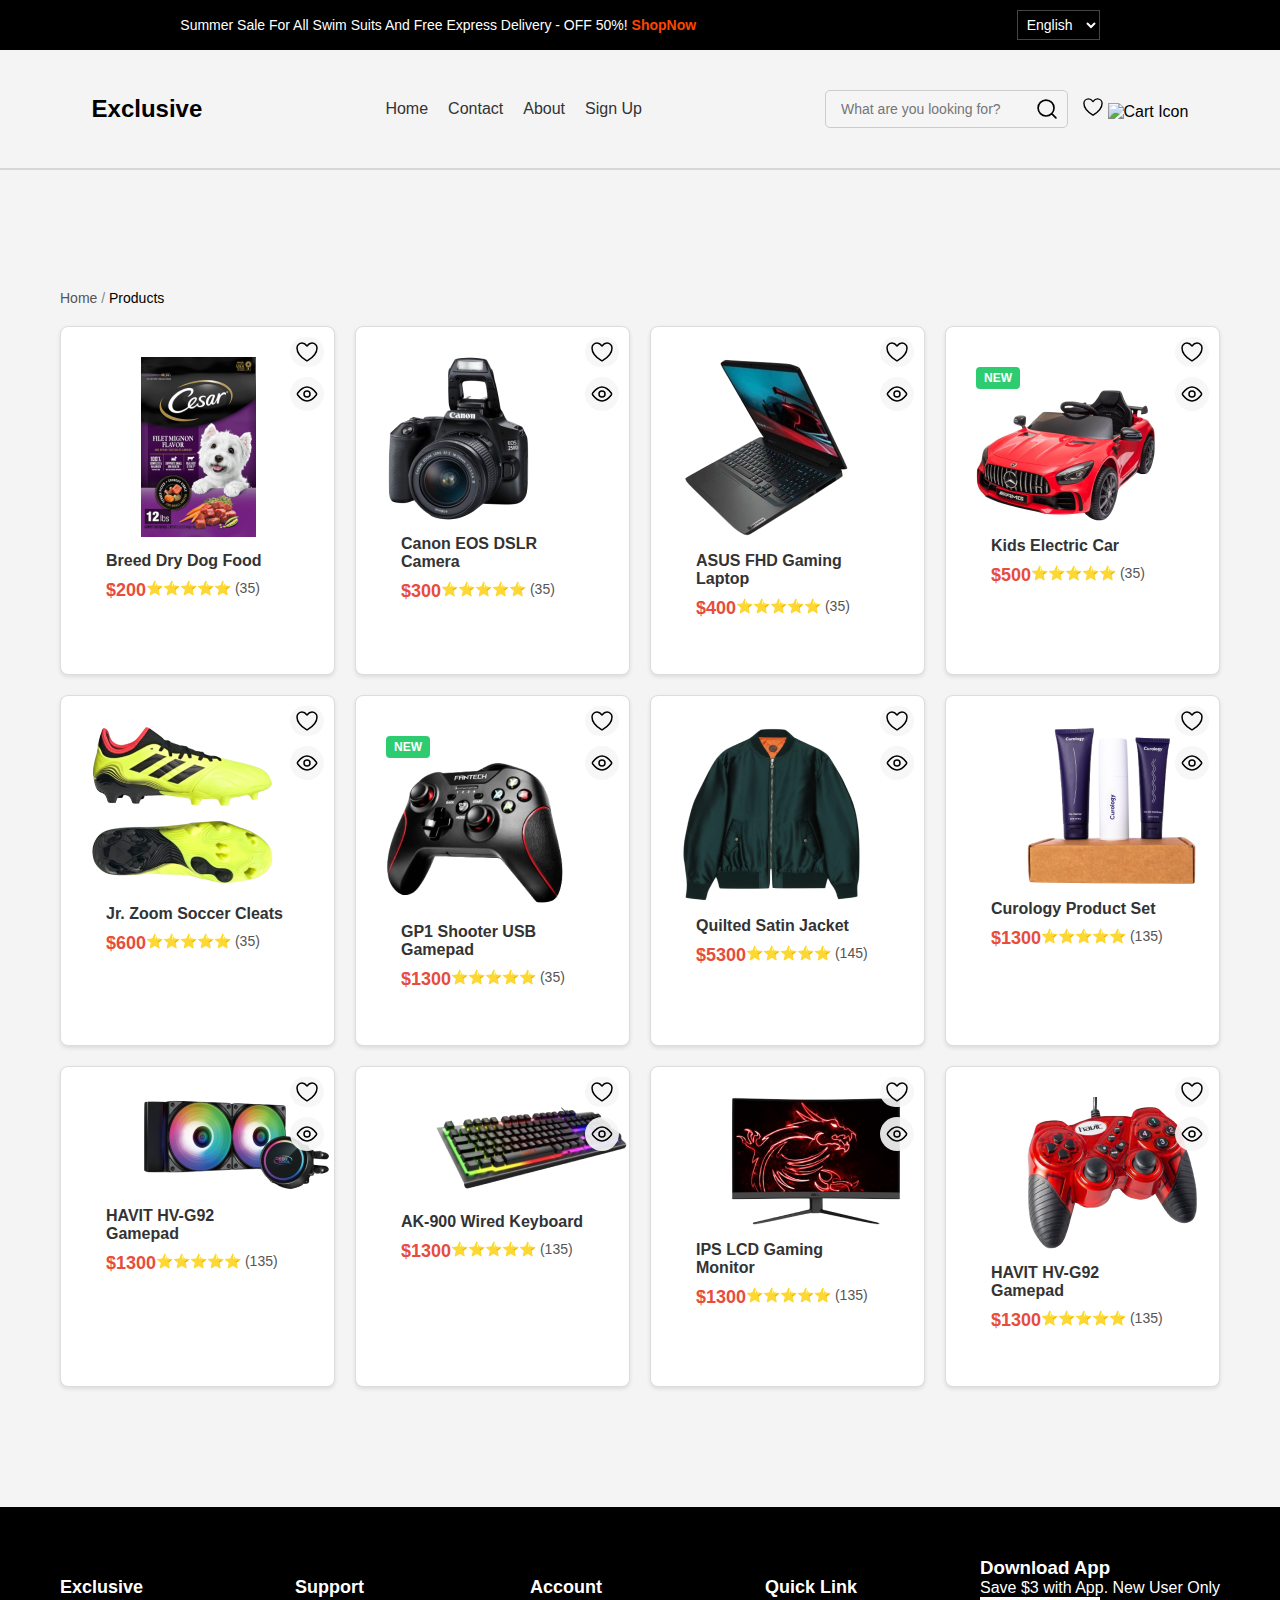
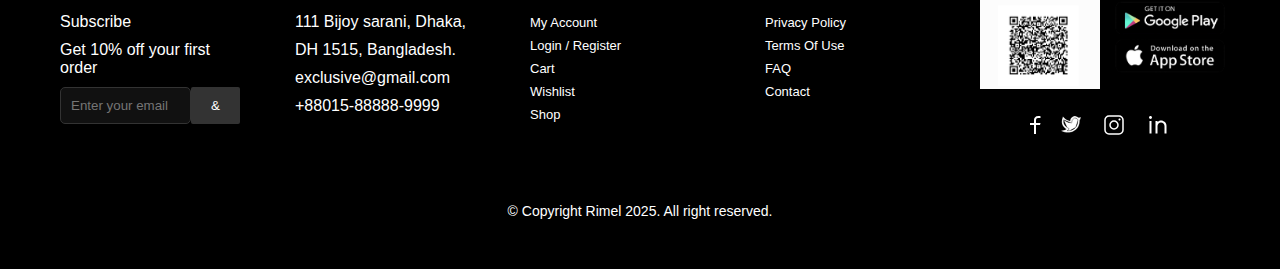
==== prodect.html @ b996aa15 "project finish" ====
<!DOCTYPE html>
<html lang="en">

<head>
  <meta charset="UTF-8">
  <meta name="viewport" content="width=device-width, initial-scale=1.0">
  <link rel="stylesheet" href="css/home.css">
  <link rel="stylesheet" href="css/product.css">
  <link rel="stylesheet" href="css/container.css">
  <link rel="stylesheet" href="css/footer.css">
  <link rel="stylesheet" href="css/banner.css">
  <link rel="stylesheet" href="css/prodects.css">
  <title>E-commerce Website</title>
</head>

<body>
  <div class="banner">
    <p class="promo-text">Summer Sale For All Swim Suits And Free Express Delivery - OFF 50%! <a href="#"
        class="shop-now">ShopNow</a></p>
    <div class="language-selector">
      <select>
        <option value="en">English</option>
        <option value="es">Spanish</option>
        <option value="fr">French</option>
        <!-- Add more languages as needed -->
      </select>
    </div>
  </div>
  <!-- ============================================================================================ -->
  <nav class="Navbar">
    <h1>Exclusive</h1>
    <div class="Exclusive">
      <div class="Navbar_max">
        <ul class="nav_max">
          <li><a href="/index.html">Home</a></li>
          <li><a href="#contact">Contact</a></li>
          <li><a href="#about">About</a></li>
          <li><a href="#signup">Sign Up</a></li>
        </ul>
      </div>
    </div>
    <ul class="navbar_right">
      <div class="search_container">
        <input type="text" placeholder="What are you looking for?">
        <img src="./assets/search.svg" alt="Search Icon" class="search_icon">
      </div>
      <div class="navbar_icons">
        <img src="./assets/wishlist.svg" alt="Wishlist Icon">
        <img src="./assets/cart.svg" alt="Cart Icon">
      </div>
    </ul>
  </nav>
  <!-- ============================================================================================ -->
  <div class="product-container">
    <div class="breadcrumb">
        <a href="#">Home</a> / <span>Products</span>
    </div>
    <div class="product-grid">
      <!-- Product 1 -->
      <div class="product-card">
        <div class="left-icons">
          <span class="icon"><img src="/assets/wishlist.svg" alt=""></span>
          <span class="icon"><img src="/assets/Quick View.svg" alt=""></span>
        </div>
        <img src="/assets/Home/71RdoeXxtrL 1.jpg" alt="Breed Dry Dog Food" class="product-image1">
        <div class="product-details">
          <h3 class="product-title">Breed Dry Dog Food</h3>
          <div class="max">
            <p class="product-price">$200</p>
            <div class="product-rating">⭐⭐⭐⭐⭐ (35)</div>
          </div>
          <button class="add-to-cart">Add to Cart</button>
        </div>
      </div>
      <!-- Product 2 -->
      <div class="product-card">
        <div class="left-icons">
          <span class="icon"><img src="/assets/wishlist.svg" alt=""></span>
          <span class="icon"><img src="/assets/Quick View.svg" alt=""></span>
        </div>
        <img src="/assets/Home/eos-250d-03-500x500 1.jpg" alt="Canon EOS DSLR Camera" class="product-image">
        <div class="product-details">
          <h3 class="product-title">Canon EOS DSLR Camera</h3>
          <div class="max">
            <p class="product-price">$300</p>
            <div class="product-rating">⭐⭐⭐⭐⭐ (35)</div>
          </div>
          <button class="add-to-cart">Add to Cart</button>
        </div>
      </div>
      <!-- Product 3 -->
      <div class="product-card">
        <div class="left-icons">
          <span class="icon"><img src="/assets/wishlist.svg" alt=""></span>
          <span class="icon"><img src="/assets/Quick View.svg" alt=""></span>
        </div>
        <img src="/assets/Home/ideapad-gaming-3i-01-500x500 1.jpg" alt="ASUS FHD Gaming Laptop" class="product-image">
        <div class="product-details">
          <h3 class="product-title">ASUS FHD Gaming Laptop</h3>
          <div class="max">
            <p class="product-price">$400</p>
            <div class="product-rating">⭐⭐⭐⭐⭐ (35)</div>
          </div>
          <button class="add-to-cart">Add to Cart</button>
        </div>
      </div>
      <!-- Product 4 -->
      <div class="product-card">
        <div class="left-icons">
          <span class="icon"><img src="/assets/wishlist.svg" alt=""></span>
          <span class="icon"><img src="/assets/Quick View.svg" alt=""></span>
        </div>
        <span class="product-badge">NEW</span>
        <img src="/assets/Home/New-Mercedes-Benz-Gtr-Licensed-Ride-on-Car-Kids-Electric-Toy-Car 1.jpg"
          alt="Kids Electric Car" class="product-image">
        <div class="product-details">
          <h3 class="product-title">Kids Electric Car</h3>
          <div class="max">
            <p class="product-price">$500</p>
            <div class="product-rating">⭐⭐⭐⭐⭐ (35)</div>
          </div>
          <button class="add-to-cart">Add to Cart</button>
        </div>
      </div>
      <!-- Product 5 -->
      <div class="product-card">
        <div class="left-icons">
          <span class="icon"><img src="/assets/wishlist.svg" alt=""></span>
          <span class="icon"><img src="/assets/Quick View.svg" alt=""></span>
        </div>
        <img src="/assets/Home/Copa_Sense 1.jpg" alt="Jr. Zoom Soccer Cleats" class="product-image">
        <div class="product-details">
          <h3 class="product-title">Jr. Zoom Soccer Cleats</h3>
          <div class="max">
            <p class="product-price">$600</p>
            <div class="product-rating">⭐⭐⭐⭐⭐ (35)</div>
          </div>
          <button class="add-to-cart">Add to Cart</button>
        </div>
      </div>
      <!-- Product 6 -->
      <div class="product-card">
        <div class="left-icons">
          <span class="icon"><img src="/assets/wishlist.svg" alt=""></span>
          <span class="icon"><img src="/assets/Quick View.svg" alt=""></span>
        </div>
        <span class="product-badge">NEW</span>
        <img src="/assets/Home/GP11_PRD3 1.jpg" alt="GP1 Shooter USB Gamepad" class="product-image">
        <div class="product-details">
          <h3 class="product-title">GP1 Shooter USB Gamepad</h3>
          <div class="max">
            <p class="product-price">$1300</p>
            <div class="product-rating">⭐⭐⭐⭐⭐ (35)</div>
          </div>
          <button class="add-to-cart">Add to Cart</button>
        </div>
      </div>
      <!-- Product 7 -->
      <div class="product-card">
        <div class="left-icons">
          <span class="icon"><img src="/assets/wishlist.svg" alt=""></span>
          <span class="icon"><img src="/assets/Quick View.svg" alt=""></span>
        </div>
        <img src="/assets/Home/698717_Z8A1X_3475_001_100_0000_Light-Reversible-quilted-satin-jacket 1.jpg"
          alt="Quilted Satin Jacket" class="product-image">
        <div class="product-details">
          <h3 class="product-title">Quilted Satin Jacket</h3>
          <div class="max">
            <p class="product-price">$5300</p>
            <div class="product-rating">⭐⭐⭐⭐⭐ (145)</div>
          </div>
          <button class="add-to-cart">Add to Cart</button>
        </div>
      </div>
      <!-- Product with Color Selector -->
      <div class="product-card">
        <div class="left-icons">
          <span class="icon"><img src="/assets/wishlist.svg" alt=""></span>
          <span class="icon"><img src="/assets/Quick View.svg" alt=""></span>
        </div>
        <img src="/assets/Home/curology-j7pKVQrTUsM-unsplash 1.jpg" alt="Breed Dry Dog Food" class="product-image1">
        <div class="product-details">
          <h3 class="product-title">Curology Product Set </h3>
          <div class="max">
            <p class="product-price">$1300</p>
            <div class="product-rating">⭐⭐⭐⭐⭐ (135)</div>
          </div>
        </div>
        <button class="add-to-cart">Add to Cart</button>
      </div>
      <div class="product-card">
        <div class="left-icons">
          <span class="icon"><img src="/assets/wishlist.svg" alt=""></span>
          <span class="icon"><img src="/assets/Quick View.svg" alt=""></span>
        </div>
        <img src="/assets/product/gammaxx-l240-argb-1-500x500 1.jpg" alt="Breed Dry Dog Food" class="product-image1">
        <div class="product-details">
          <h3 class="product-title">HAVIT HV-G92 Gamepad</h3>
          <div class="max">
            <p class="product-price">$1300</p>
            <div class="product-rating">⭐⭐⭐⭐⭐ (135)</div>
          </div>
        </div>
        <button class="add-to-cart">Add to Cart</button>
      </div>
      <div class="product-card">
        <div class="left-icons">
          <span class="icon"><img src="/assets/wishlist.svg" alt=""></span>
          <span class="icon"><img src="/assets/Quick View.svg" alt=""></span>
        </div>
        <img src="/assets/product/ak-900-01-500x500 1.jpg" alt="Breed Dry Dog Food" class="product-image1">
        <div class="product-details">
          <h3 class="product-title">AK-900 Wired Keyboard</h3>
          <div class="max">
            <p class="product-price">$1300</p>
            <div class="product-rating">⭐⭐⭐⭐⭐ (135)</div>
          </div>
        </div>
        <button class="add-to-cart">Add to Cart</button>
      </div>
      <div class="product-card">
        <div class="left-icons">
          <span class="icon"><img src="/assets/wishlist.svg" alt=""></span>
          <span class="icon"><img src="/assets/Quick View.svg" alt=""></span>
        </div>
        <img src="/assets/product/g27cq4-500x500 1.png" alt="Breed Dry Dog Food" class="product-image1">
        <div class="product-details">
          <h3 class="product-title">IPS LCD Gaming Monitor</h3>
          <div class="max">
            <p class="product-price">$1300</p>
            <div class="product-rating">⭐⭐⭐⭐⭐ (135)</div>
          </div>
        </div>
        <button class="add-to-cart">Add to Cart</button>
      </div>
      <div class="product-card">
        <div class="left-icons">
          <span class="icon"><img src="/assets/wishlist.svg" alt=""></span>
          <span class="icon"><img src="/assets/Quick View.svg" alt=""></span>
        </div>
        <img src="/assets/product/g92-2-500x500 1.jpg" alt="Breed Dry Dog Food" class="product-image1">
        <div class="product-details">
          <h3 class="product-title">HAVIT HV-G92 Gamepad </h3>
          <div class="max">
            <p class="product-price">$1300</p>
            <div class="product-rating">⭐⭐⭐⭐⭐ (135)</div>
          </div>
        </div>
        <button class="add-to-cart">Add to Cart</button>
      </div>
    </div>
  </div>
  </div>
  <!-- ============================================================================================ -->
  <footer>
    <div class="container2">
      <div class="footer-section">
        <h3>Exclusive</h3>
        <p>Subscribe</p>
        <p>Get 10% off your first order</p>
        <div class="input-group">
          <input type="email" placeholder="Enter your email">
          <button>
            &
          </button>
        </div>
      </div>
      <div class="footer-section">
        <h3>Support</h3>
        <p>111 Bijoy sarani, Dhaka,</p>
        <p>DH 1515, Bangladesh.</p>
        <p>exclusive@gmail.com</p>
        <p>+88015-88888-9999</p>
      </div>
      <div class="footer-section">
        <h3>Account</h3>
        <ul>
          <li><a href="#">My Account</a></li>
          <li><a href="#">Login / Register</a></li>
          <li><a href="#">Cart</a></li>
          <li><a href="#">Wishlist</a></li>
          <li><a href="#">Shop</a></li>
        </ul>
      </div>
      <div class="footer-section">
        <h3>Quick Link</h3>
        <ul>
          <li><a href="#">Privacy Policy</a></li>
          <li><a href="#">Terms Of Use</a></li>
          <li><a href="#">FAQ</a></li>
          <li><a href="#">Contact</a></li>
        </ul>
      </div>
      <div class="footer-section1">
        <h3>Download App</h3>
        <p class="max1">Save $3 with App. New User Only</p>
        <div class="app-stores">
          <a href="#"><img class="qr" src="/assets/images.png" alt="Google Play"></a>
          <a href="#"><img src="/assets/Home/img.png" alt="App Store"></a>
        </div>
        <ul class="social-icons">
          <li><a href="#"><img src="/assets/facebook.svg" alt=""></a></li>
          <li><a href="#"><img src="/assets/twitter.svg" alt=""></a></li>
          <li><a href="#"><img src="/assets/icon-instagram.svg" alt=""></a></li>
          <li><a href="#"><img src="/assets/Icon-Linkedin.svg" alt=""></a></li>
        </ul>
      </div>
    </div>
    <div class="copyright">
      <p>&copy; Copyright Rimel 2025. All right reserved.</p>
    </div>
  </footer>
</body>

</html>
---- css/home.css ----
/* General Reset */
* {
    margin: 0;
    padding: 0;
    box-sizing: border-box;
}

body {
    font-family: Arial, sans-serif;
    background-color: #f1f1f1;
}

/* Header Styling */
.header {
    background-color: #000;
    color: #fff;
    padding: 10px 0;
    text-align: center;
}

/* Section Top */
.section_top {
    display: flex;
    justify-content: space-around;
    flex-direction: column;
    align-items: center;
    gap: 20px;
}

/* Sale Info Styling */
.sale-info {
    text-align: center;
    display: flex;
    flex-direction: column;
    align-items: center;
    gap: 8px;
    text-align: center;
}

h1 {
    font-size: 14px;
}

.Summer {
    font-weight: 500;
}

.ShopNow {
    font-weight: bold;
    font-family: 'Trebuchet MS', 'Lucida Sans Unicode', 'Lucida Grande', 'Lucida Sans', Arial, sans-serif;
}

/* Language Selector */
.language-selector {
    text-align: center;
}

#language {
    background: none;
    color: #fff;
    font-size: 16px;
    cursor: pointer;
    padding: 5px 10px;
    border: none;
    border-radius: 5px;
    border: none;
    outline: none;
}

#language:hover {
    background-color: #fff;
    border: none;
    outline: none;
    color: #000;
}


/* Base Styles */
.Navbar {
    display: flex;
    justify-content: space-around;
    align-items: center;
    padding: 40px 0px;
    flex-wrap: wrap;
    border-bottom: 2px solid rgb(219, 214, 214);
}

.Exclusive {
    display: flex;
    align-items: center;
    gap: 20px;
    flex-wrap: wrap;
}

.Navbar h1 {
    font-size: 24px;
    font-weight: bold;
    margin: 0;
}

.Navbar_max {
    display: flex;
    justify-content: center;
    align-items: center;
    gap: 20px;
    list-style: none;
    padding: 0;
    margin: 0 auto;
}

.nav_max {
    display: flex;
    justify-content: center;
    align-items: center;
    gap: 20px;
    list-style: none;
    padding: 0;
    margin: 0;
}

.Navbar_max ul li {
    list-style: none;
    text-align: center;
}

.Navbar_max li a {
    text-decoration: none;
    color: #333;
    font-size: 16px;
    transition: color 0.3s ease;
}

.Navbar_max li a:hover {
    color: #007bff;
}

.navbar_right {
    display: flex;
    align-items: center;
    gap: 15px;
    flex-wrap: wrap;
}

.search_container {
    display: flex;
    align-items: center;
    gap: 10px;
    border: 1px solid #ccc;
    border-radius: 5px;
    padding: 5px 10px;
    background-color: #F5F5F5;
}

.search_container input {
    border: none;
    outline: none;
    font-size: 14px;
    flex-grow: 1;
    padding: 5px;
    background-color: transparent;
}

.search_container .search_icon {
    width: 20px;
    height: 20px;
    cursor: pointer;
    transition: transform 0.3s ease;
}

.search_container .search_icon:hover {
    transform: scale(1.1);
}

/* Navbar icons styling */
.navbar_icons img {
    width: 20px;
    height: 20px;
    cursor: pointer;
    transition: transform 0.3s ease;
}

.navbar_icons img:hover {
    transform: scale(1.1);
}



/* Base styles for promo section */
.promo_banner {
    width: 100%;
    background-color: #000;
    color: #fff;
    padding: 50px 20px;
    display: flex;
    justify-content: center;
}

.promo_content {
    display: flex;
    justify-content: space-between;
    align-items: center;
    max-width: 1200px;
    width: 100%;
    gap: 20px;
}

/* Text Section */
.text_section {
    max-width: 250px;
    display: flex;
    flex-direction: column;
    gap: 20px;
}

.apple_logo {
    width: 30px;
    height: auto;
}

.product_name {
    font-size: 18px;
    font-weight: 500;
    margin: 0;
    color: #ccc;
}

.text_section h1 {
    font-size: 39px;
    font-weight: bold;
    margin: 0;
    line-height: 1.2;
}

.shop_now {
    display: inline-flex;
    align-items: center;
    color: #fff;
    font-weight: bold;
    font-size: 16px;
    margin-top: 20px;
    transition: color 0.3s ease;
}

.shop_now img {
    width: 20px;
    height: auto;
    margin-left: 10px;
}

.shop_now:hover {
    color: #007bff;
}

/* Image Section */
.image_section img {
    width: 500px;
    height: auto;
    object-fit: cover;
    border-radius: 10px;
}

/* Responsive Design */
@media (max-width: 768px) {
    .promo_content {
        flex-direction: column;
        align-items: center;
        gap: 30px;
    }

    .image_section img {
        width: 100%;
        max-width: 400px;
    }

    .text_section h1 {
        font-size: 28px;
    }
}



/* Responsive Styles */
@media (max-width: 768px) {
    .Navbar {
        flex-direction: column;
        align-items: flex-start;
        padding: 20px;
    }

    .Exclusive {
        width: 100%;
        justify-content: space-between;
    }

    .Navbar_max {
        width: 100%;
        justify-content: space-evenly;
        margin: 10px 0;
    }

    .nav_max {
        flex-direction: column;
        gap: 10px;
    }

    .Navbar_max li a {
        font-size: 14px;
    }

    .navbar_right {
        width: 100%;
        justify-content: space-between;
        margin-top: 10px;
    }

    .navbar_right li {
        font-size: 14px;
    }
}

@media (max-width: 480px) {
    .Navbar h1 {
        font-size: 20px;
    }

    .Navbar_max li a {
        font-size: 12px;
    }

    .navbar_icons img {
        width: 18px;
        height: 18px;
    }
}



/* Responsive Design */
@media (max-width: 768px) {
    .Navbar {
        flex-direction: column;
        align-items: flex-start;
    }

    .Navbar_max {
        flex-direction: column;
        gap: 10px;
    }

    .navbar_right {
        flex-direction: column;
        gap: 10px;
    }
}


/* Responsive Design */
@media (min-width: 768px) {
    .section_top {
        flex-direction: row;
        justify-content: space-between;
        padding: 0 20px;
    }

    .sale-info {
        text-align: center;
        align-items: center;
        flex-direction: row;
    }
}
---- css/product.css ----
/* styles.css */
body {
  font-family: Arial, sans-serif;
  margin: 0;
  padding: 0;
  background-color: #f9f9f9;
}

.product-container {
  max-width: 1200px;
  margin: 20px auto;
  padding: 20px;
  text-align: center;
}

.product-grid {
  display: grid;
  grid-template-columns: repeat(auto-fit, minmax(250px, 1fr));
  gap: 20px;
}

.product-card {
  background-color: #fff;
  border: 1px solid #ddd;
  padding: 30px;
  border-radius: 8px;
  overflow: hidden;
  text-align: left;
  box-shadow: 0 2px 4px rgba(0, 0, 0, 0.1);
  transition: transform 0.3s ease, box-shadow 0.3s ease;
}

.product-card:hover {
  transform: translateY(-5px);
  box-shadow: 0 4px 8px rgba(0, 0, 0, 0.2);
}

.product-image {
  display: flex;
  justify-content: center;
  height: auto;
  display: block;
}

.product-image1 {
  display: flex;
  justify-content: center;
  height: 40px;
  margin-left: 50px;
  height: auto;
  display: block;
}

.product-details {
  padding: 15px;
}

.max {
  display: flex;
}

.product-title {
  font-size: 16px;
  margin: 0 0 10px;
  color: #333;
}

.product-price {
  font-size: 18px;
  font-weight: bold;
  margin: 0 0 10px;
  color: #e74c3c;
}

.product-rating {
  font-size: 14px;
  color: #555;
}

.add-to-cart {
  display: block;
  width: 100%;
  padding: 10px;
  background-color: #000;
  color: #fff;
  border: none;
  border-radius: 4px;
  margin-top: 10px;
  cursor: pointer;
  font-size: 16px;
}

.add-to-cart:hover {
  background-color: #333;
}

.product-badge {
  display: inline-block;
  background-color: #2ecc71;
  color: #fff;
  font-size: 12px;
  font-weight: bold;
  padding: 4px 8px;
  border-radius: 4px;
  margin-top: 10px;
}

.view-all {
  display: flex;
  justify-content: center;
  margin-top: 20px;
}

.view-all-button {
  padding: 10px 20px;
  background-color: #e74c3c;
  color: #fff;
  border: none;
  border-radius: 4px;
  font-size: 16px;
  cursor: pointer;
}
.view-all-button a{
  text-decoration: none;
  color: #ddd;
  font-size: bold;
}
.view-all-button:hover {
  background-color: #c0392b;
}

/* Updated CSS for hover effect */
.product-card {
  position: relative;
  background-color: #ffffff;
  border: 1px solid #ddd;
  border-radius: 8px;
  overflow: hidden;
  text-align: left;
  box-shadow: 0 2px 4px rgba(0, 0, 0, 0.1);
  transition: transform 0.3s ease, box-shadow 0.3s ease;
}

.product-card:hover {
  transform: translateY(-5px);
  box-shadow: 0 4px 8px rgba(0, 0, 0, 0.2);
}

.add-to-cart {
  position: absolute;
  bottom: 15px;
  left: 50%;
  transform: translateX(-50%);
  padding: 10px 20px;
  background-color: #000;
  color: #fff;
  border: none;
  border-radius: 4px;
  font-size: 14px;
  font-weight: bold;
  cursor: pointer;
  opacity: 0;
  visibility: hidden;
  transition: opacity 0.3s ease, visibility 0.3s ease;
}

.add-to-cart:hover {
  background-color: #333;
}

.product-card:hover .add-to-cart {
  opacity: 1;
  visibility: visible;
}


/* Left-side icons */
.left-icons {
  position: absolute;
  top: 10px;
  right: 10px;
  display: flex;
  flex-direction: column;
  gap: 10px;

}

.icon {
  display: flex;
  justify-content: center;
  align-items: center;
  background-color: #f7f6f6e9;
  padding: 5px;
  border-radius: 50px;
}

.left-icons .icon {
  font-size: 18px;
  color: #555;
  cursor: pointer;
  transition: transform 0.3s ease, color 0.3s ease;
}

@media (min-width: 768px) {
  .product-container {
    margin-top: 100px;
  }
  
}
---- css/container.css ----
.container_max {
    display: flex;
    flex-wrap: wrap;
    justify-content: center;
    margin-top: 100px;
}

.icon-container {
    text-align: center;
    flex: 1;
    /* margin-bottom: 20px; */
}

.icon-container img {
    width: 50px;
    margin-bottom: 10px;
    background-color: black;
    border: 10px solid #c4c0c0;
    color: #fff;
    border-radius: 50px;
    padding: 10px;
}

.icon-container p {
    font-weight: bold;
    margin-bottom: 5px;
}

.icon-container span {
    font-size: 0.8em;
    color: #888;
}

@media (max-width: 768px) {

    .icon-container {
        flex-basis: 100%;
    }
}
---- css/footer.css ----
footer {
    background-color: #000000;
    color: #fff;
    padding: 50px 0;
    margin-top: 100px;
}

.container2 {
    max-width: 1200px;
    margin: 0 auto;
    display: flex;
    flex-wrap: wrap;
    justify-content: space-between;
    align-items: flex-start;
}

.footer-section {
    width: calc(20% - 20px);
    padding: 20px;
    border-radius: 10px;
    margin-bottom: 20px;
}

.footer-section h3 {
    margin-bottom: 15px;
    font-size: 18px;
}

.footer-section p,
.footer-section ul {
    margin-bottom: 10px;
}

.footer-section ul li {
    list-style: none;
    margin-top: 5px;
}

.footer-section ul li a {
    text-decoration: none;
    color: #fff;
    font-size: 13px;
}

.input-group {
    display: flex;
    position: relative;
}

.input-group input[type="email"] {
    padding: 10px;
    border: none;
    border-radius: 5px;
    width: 100%;
    background-color: #111;
    border: 1px solid #333;
}

.input-group button {
    background-color: #333;
    border: none;
    padding: 10px 20px;
    border-radius: 2px;
    color: #fff;
    cursor: pointer;
}

.app-stores {
    display: flex;
    justify-content: center;
}

.app-stores a {
    margin-right: 10px;
}

.app-stores a img {
    width: 120px;
}

.social-icons {
    display: flex;
    justify-content: center;
    align-items: center;
    margin-top: 20px;
}

.social-icons li {
    margin-right: 20px;
    list-style: none;
}

.copyright {
    text-align: center;
    margin-top: 30px;
    font-size: 14px;
}

/* Responsive Styles */
@media (max-width: 992px) {
    .footer-section {
        width: calc(50% - 20px);
    }
}

@media (max-width: 768px) {
    .footer-section {
        width: 100%;
    }
}
---- css/banner.css ----
/* General Styles */
body {
    margin: 0;
    font-family: Arial, sans-serif;
    background-color: #f4f4f4;
}

/* Banner Styles */
.banner {
    background-color: #000;
    color: #fff;
    padding: 10px 20px;
    display: flex;
    justify-content: space-around;
    align-items: center;
    font-size: 14px;
}

.promo-text {
    margin: 0;
}

.promo-text .shop-now {
    color: #ff4500;
    text-decoration: none;
    font-weight: bold;
}

.promo-text .shop-now:hover {
    text-decoration: underline;
}

.language-selector select {
    background-color: #000;
    color: #fff;
    border: 1px solid #444;
    padding: 5px;
    font-size: 14px;
}
---- css/prodects.css ----
/* Breadcrumb */
.breadcrumb {
    text-align: start;
    font-size: 14px;
    margin-bottom: 20px;
    color: #888;
}

.breadcrumb a {
    text-decoration: none;
    color: #555;
}

.breadcrumb span {
    color: #000;
}
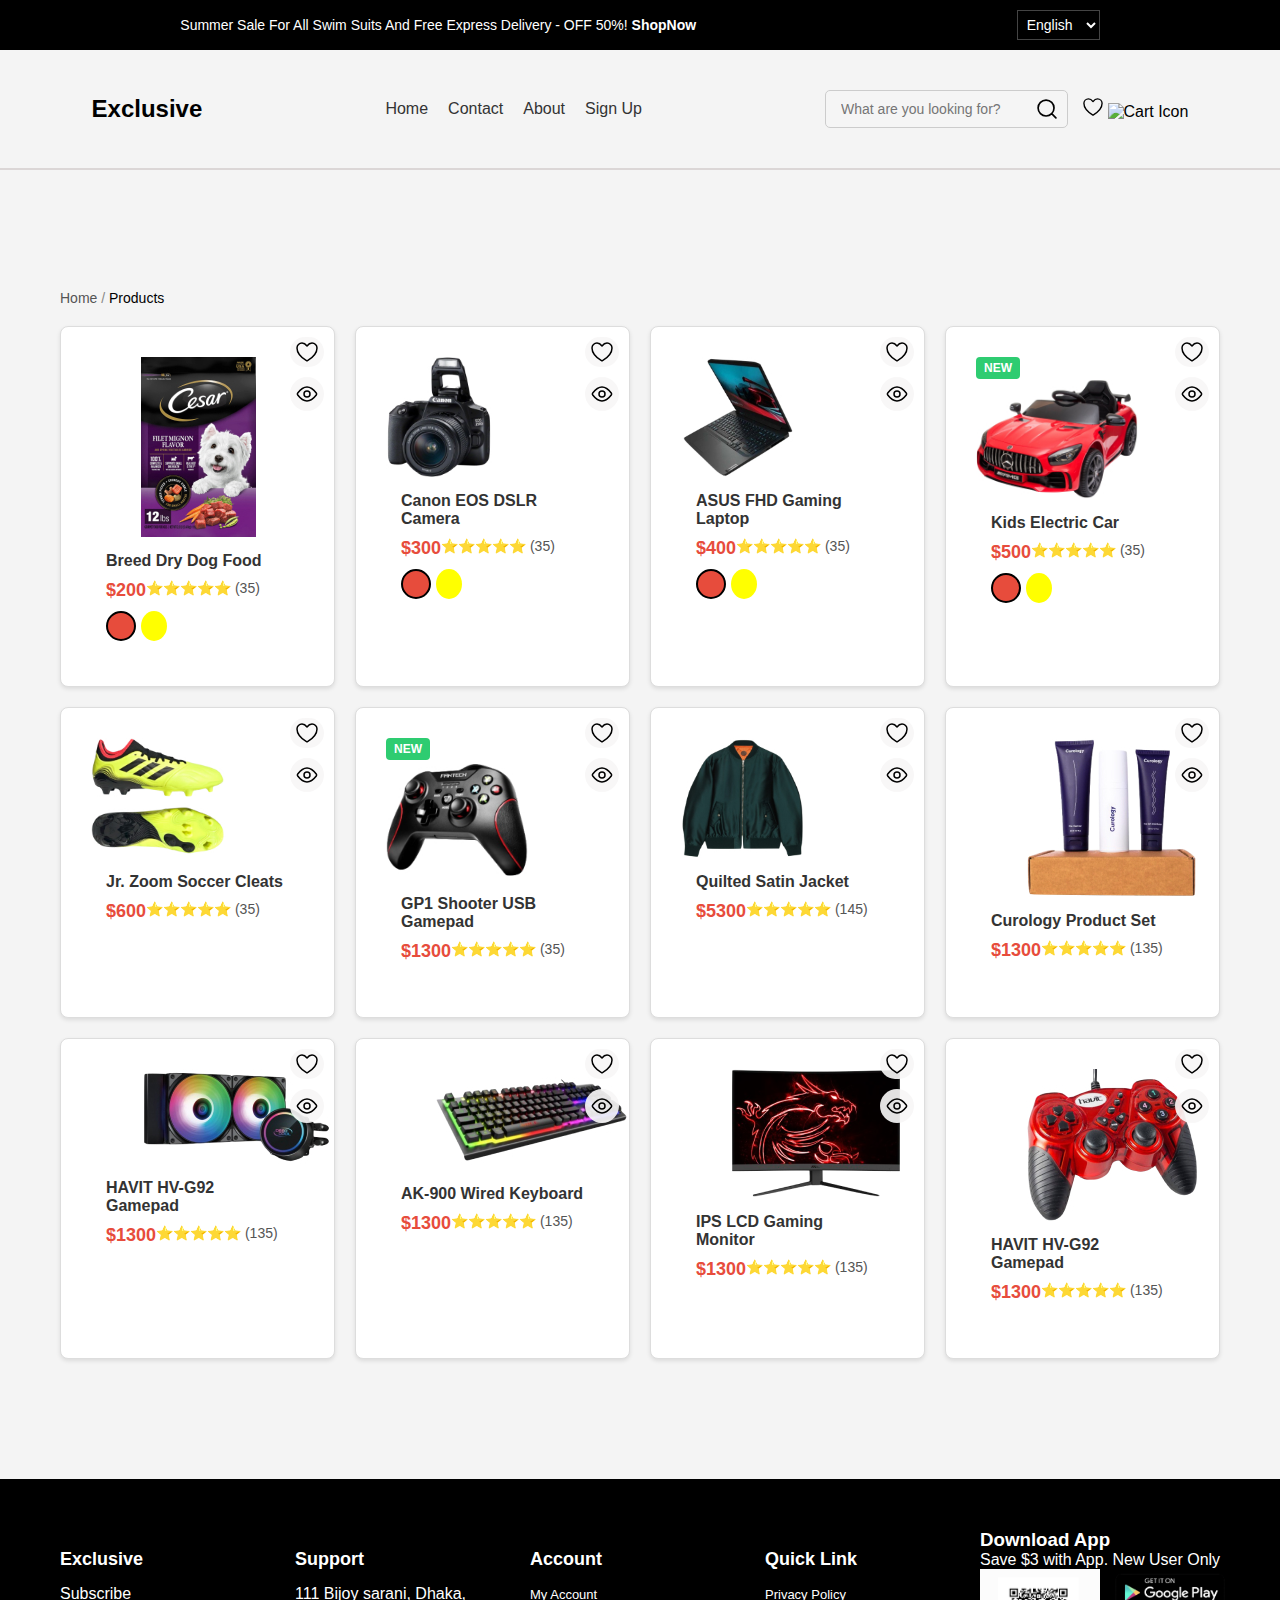
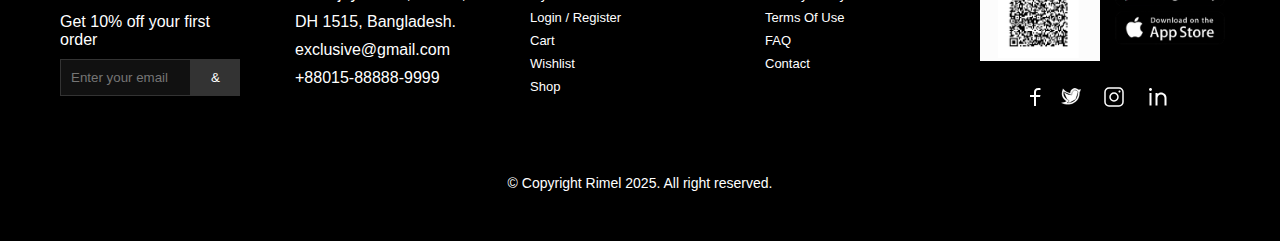
==== commit 56a5c7f7: "last updete" ====
--- a/prodect.html
+++ b/prodect.html
@@ -69,6 +69,10 @@
             <p class="product-price">$200</p>
             <div class="product-rating">⭐⭐⭐⭐⭐ (35)</div>
           </div>
+          <div class="clores">
+            <span class="color1"></span>
+            <span class="color2"></span>
+          </div>
           <button class="add-to-cart">Add to Cart</button>
         </div>
       </div>
@@ -85,6 +89,10 @@
             <p class="product-price">$300</p>
             <div class="product-rating">⭐⭐⭐⭐⭐ (35)</div>
           </div>
+          <div class="clores">
+            <span class="color1"></span>
+            <span class="color2"></span>
+          </div>
           <button class="add-to-cart">Add to Cart</button>
         </div>
       </div>
@@ -100,6 +108,10 @@
           <div class="max">
             <p class="product-price">$400</p>
             <div class="product-rating">⭐⭐⭐⭐⭐ (35)</div>
+          </div>
+          <div class="clores">
+            <span class="color1"></span>
+            <span class="color2"></span>
           </div>
           <button class="add-to-cart">Add to Cart</button>
         </div>
@@ -118,6 +130,10 @@
           <div class="max">
             <p class="product-price">$500</p>
             <div class="product-rating">⭐⭐⭐⭐⭐ (35)</div>
+          </div>
+          <div class="clores">
+            <span class="color1"></span>
+            <span class="color2"></span>
           </div>
           <button class="add-to-cart">Add to Cart</button>
         </div>
--- a/css/home.css
+++ b/css/home.css
@@ -7,7 +7,7 @@
 
 body {
     font-family: Arial, sans-serif;
-    background-color: #f1f1f1;
+    background-color: #ffffff;
 }
 
 /* Header Styling */
@@ -186,78 +186,83 @@
 
 
 /* Base styles for promo section */
+/* Base styles for promo section */
 .promo_banner {
     width: 100%;
+    max-width: 1300px;
     background-color: #000;
     color: #fff;
-    padding: 50px 20px;
+    padding: 20px;
+    margin: 50px auto 0; 
+    border-radius: 20px;
     display: flex;
     justify-content: center;
-}
-
-.promo_content {
+  }
+  
+  .promo_content {
     display: flex;
     justify-content: space-between;
     align-items: center;
-    max-width: 1200px;
+    max-width: 1150px;
     width: 100%;
     gap: 20px;
-}
-
-/* Text Section */
-.text_section {
+  }
+  
+  /* Text Section */
+  .text_section {
     max-width: 250px;
     display: flex;
     flex-direction: column;
     gap: 20px;
-}
-
-.apple_logo {
+  }
+  
+  .apple_logo {
     width: 30px;
     height: auto;
-}
-
-.product_name {
+  }
+  
+  .product_name {
     font-size: 18px;
     font-weight: 500;
     margin: 0;
     color: #ccc;
-}
-
-.text_section h1 {
+  }
+  
+  .text_section h1 {
     font-size: 39px;
     font-weight: bold;
     margin: 0;
     line-height: 1.2;
-}
-
-.shop_now {
+  }
+  
+  .shop_now {
     display: inline-flex;
     align-items: center;
     color: #fff;
     font-weight: bold;
     font-size: 16px;
     margin-top: 20px;
+    text-decoration: none; /* Add text-decoration: none; to remove underline */
     transition: color 0.3s ease;
-}
-
-.shop_now img {
+  }
+  
+  .shop_now img {
     width: 20px;
     height: auto;
     margin-left: 10px;
-}
-
-.shop_now:hover {
+  }
+  
+  .shop_now:hover {
     color: #007bff;
-}
-
-/* Image Section */
-.image_section img {
+  }
+  
+  /* Image Section */
+  .image_section img {
     width: 500px;
     height: auto;
     object-fit: cover;
     border-radius: 10px;
-}
+  }
 
 /* Responsive Design */
 @media (max-width: 768px) {
--- a/css/product.css
+++ b/css/product.css
@@ -38,7 +38,7 @@
 .product-image {
   display: flex;
   justify-content: center;
-  height: auto;
+  height: 120px;
   display: block;
 }
 
@@ -85,7 +85,7 @@
   color: #fff;
   border: none;
   border-radius: 4px;
-  margin-top: 10px;
+  margin-top: 20px;
   cursor: pointer;
   font-size: 16px;
 }
@@ -102,7 +102,6 @@
   font-weight: bold;
   padding: 4px 8px;
   border-radius: 4px;
-  margin-top: 10px;
 }
 
 .view-all {
@@ -158,6 +157,7 @@
   border-radius: 4px;
   font-size: 14px;
   font-weight: bold;
+  margin-top: 20px;
   cursor: pointer;
   opacity: 0;
   visibility: hidden;
@@ -201,6 +201,29 @@
   transition: transform 0.3s ease, color 0.3s ease;
 }
 
+.clores{
+  display: flex;
+  gap: 5px;
+  border: none;
+  cursor: pointer;
+}
+.color1{
+  background-color: #e74c3c;
+  color: #fff;
+  transition: background-color 0.3s ease;
+  transition: color 0.3s ease;
+  padding: 13px;
+  border-radius: 50%;
+  border: 2px solid #000;
+}
+.color2{
+  background-color:yellow;
+  color: #fff;
+  transition: background-color 0.3s ease;
+  transition: color 0.3s ease;
+  padding: 13px;
+  border-radius: 50%;
+}
 @media (min-width: 768px) {
   .product-container {
     margin-top: 100px;
--- a/css/container.css
+++ b/css/container.css
@@ -1,18 +1,20 @@
 .container_max {
     display: flex;
     flex-wrap: wrap;
-    justify-content: center;
+    justify-content: center; /* Center items horizontally */
+    gap: 0px; /* Ensure there is no gap between items */
     margin-top: 100px;
 }
 
 .icon-container {
     text-align: center;
     flex: 1;
-    /* margin-bottom: 20px; */
+    max-width: 300px; /* Set a max width to keep items aligned neatly */
+    margin: 0 10px; /* Add consistent side margins for spacing */
 }
 
 .icon-container img {
-    width: 50px;
+    width: 70px;
     margin-bottom: 10px;
     background-color: black;
     border: 10px solid #c4c0c0;
@@ -32,8 +34,7 @@
 }
 
 @media (max-width: 768px) {
-
     .icon-container {
         flex-basis: 100%;
     }
-}+}
--- a/css/footer.css
+++ b/css/footer.css
@@ -50,7 +50,7 @@
 .input-group input[type="email"] {
     padding: 10px;
     border: none;
-    border-radius: 5px;
+    color: #fff;
     width: 100%;
     background-color: #111;
     border: 1px solid #333;
@@ -60,7 +60,6 @@
     background-color: #333;
     border: none;
     padding: 10px 20px;
-    border-radius: 2px;
     color: #fff;
     cursor: pointer;
 }
--- a/css/banner.css
+++ b/css/banner.css
@@ -21,7 +21,7 @@
 }
 
 .promo-text .shop-now {
-    color: #ff4500;
+    color: #ffffff;
     text-decoration: none;
     font-weight: bold;
 }
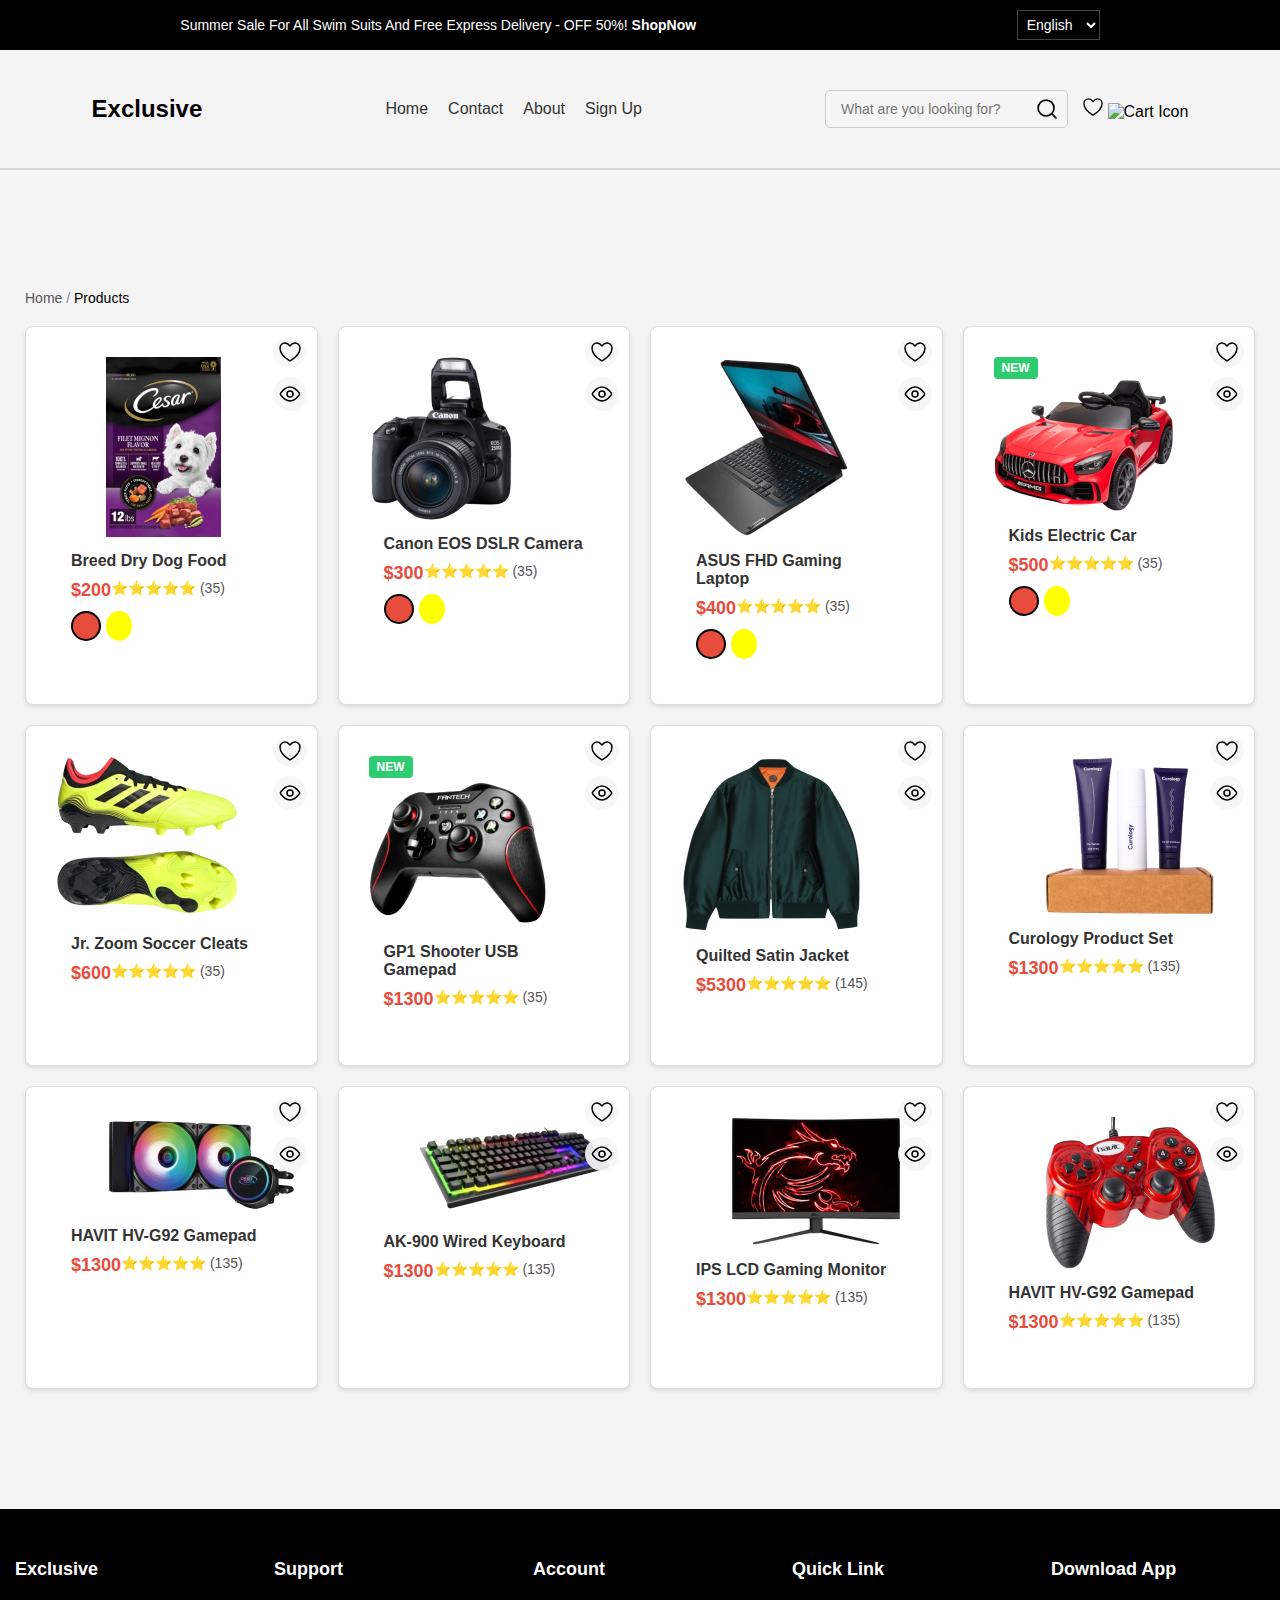
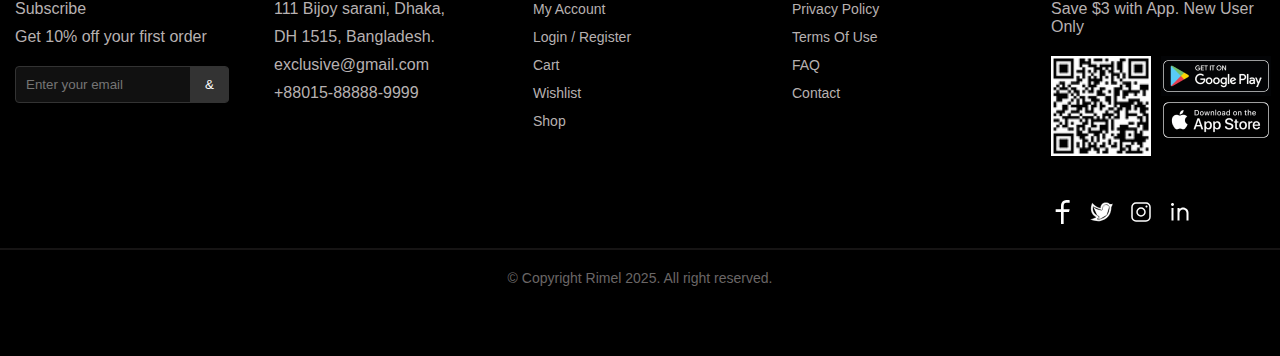
==== commit b0e6fb23: "updete" ====
--- a/prodect.html
+++ b/prodect.html
@@ -53,7 +53,7 @@
   <!-- ============================================================================================ -->
   <div class="product-container">
     <div class="breadcrumb">
-        <a href="#">Home</a> / <span>Products</span>
+      <a href="#">Home</a> / <span>Products</span>
     </div>
     <div class="product-grid">
       <!-- Product 1 -->
@@ -308,18 +308,28 @@
         </ul>
       </div>
       <div class="footer-section1">
-        <h3>Download App</h3>
-        <p class="max1">Save $3 with App. New User Only</p>
-        <div class="app-stores">
-          <a href="#"><img class="qr" src="/assets/images.png" alt="Google Play"></a>
-          <a href="#"><img src="/assets/Home/img.png" alt="App Store"></a>
-        </div>
+        <div>
+          <h3>Download App</h3>
+          <p class="max1">Save $3 with App. New User Only</p>
+        </div>
+        <div class="max-section">
+          <div class="app-stores">
+            <a href="#"><img class="qr" src="/assets/Qrcode 1.png" alt="Google Play"></a>
+          </div>
+          <div>
+            <a href="#"><img src="/assets/GooglePlay.png" alt="App Store"></a>
+            <a href="#"><img src="/assets/AppStore.png" alt="App Store"></a>
+          </div>
+
+        </div>
+
         <ul class="social-icons">
           <li><a href="#"><img src="/assets/facebook.svg" alt=""></a></li>
           <li><a href="#"><img src="/assets/twitter.svg" alt=""></a></li>
           <li><a href="#"><img src="/assets/icon-instagram.svg" alt=""></a></li>
           <li><a href="#"><img src="/assets/Icon-Linkedin.svg" alt=""></a></li>
         </ul>
+
       </div>
     </div>
     <div class="copyright">
--- a/css/home.css
+++ b/css/home.css
@@ -41,41 +41,6 @@
     font-size: 14px;
 }
 
-.Summer {
-    font-weight: 500;
-}
-
-.ShopNow {
-    font-weight: bold;
-    font-family: 'Trebuchet MS', 'Lucida Sans Unicode', 'Lucida Grande', 'Lucida Sans', Arial, sans-serif;
-}
-
-/* Language Selector */
-.language-selector {
-    text-align: center;
-}
-
-#language {
-    background: none;
-    color: #fff;
-    font-size: 16px;
-    cursor: pointer;
-    padding: 5px 10px;
-    border: none;
-    border-radius: 5px;
-    border: none;
-    outline: none;
-}
-
-#language:hover {
-    background-color: #fff;
-    border: none;
-    outline: none;
-    color: #000;
-}
-
-
-/* Base Styles */
 .Navbar {
     display: flex;
     justify-content: space-around;
@@ -186,83 +151,83 @@
 
 
 /* Base styles for promo section */
-/* Base styles for promo section */
 .promo_banner {
     width: 100%;
-    max-width: 1300px;
+    max-width: 1260px;
     background-color: #000;
     color: #fff;
     padding: 20px;
-    margin: 50px auto 0; 
-    border-radius: 20px;
+    margin: 50px auto 0;
+    border-radius: 15px;
     display: flex;
     justify-content: center;
-  }
-  
-  .promo_content {
+}
+
+.promo_content {
     display: flex;
     justify-content: space-between;
     align-items: center;
     max-width: 1150px;
     width: 100%;
     gap: 20px;
-  }
-  
-  /* Text Section */
-  .text_section {
+}
+
+/* Text Section */
+.text_section {
     max-width: 250px;
     display: flex;
     flex-direction: column;
     gap: 20px;
-  }
-  
-  .apple_logo {
+}
+
+.apple_logo {
     width: 30px;
     height: auto;
-  }
-  
-  .product_name {
+}
+
+.product_name {
     font-size: 18px;
     font-weight: 500;
     margin: 0;
     color: #ccc;
-  }
-  
-  .text_section h1 {
+}
+
+.text_section h1 {
     font-size: 39px;
     font-weight: bold;
     margin: 0;
     line-height: 1.2;
-  }
-  
-  .shop_now {
+}
+
+.shop_now {
     display: inline-flex;
     align-items: center;
     color: #fff;
     font-weight: bold;
     font-size: 16px;
     margin-top: 20px;
-    text-decoration: none; /* Add text-decoration: none; to remove underline */
+    text-decoration: none;
+    /* Add text-decoration: none; to remove underline */
     transition: color 0.3s ease;
-  }
-  
-  .shop_now img {
+}
+
+.shop_now img {
     width: 20px;
     height: auto;
     margin-left: 10px;
-  }
-  
-  .shop_now:hover {
+}
+
+.shop_now:hover {
     color: #007bff;
-  }
-  
-  /* Image Section */
-  .image_section img {
+}
+
+/* Image Section */
+.image_section img {
     width: 500px;
     height: auto;
     object-fit: cover;
     border-radius: 10px;
-  }
+}
 
 /* Responsive Design */
 @media (max-width: 768px) {
--- a/css/product.css
+++ b/css/product.css
@@ -7,7 +7,7 @@
 }
 
 .product-container {
-  max-width: 1200px;
+  max-width: 1270px;
   margin: 20px auto;
   padding: 20px;
   text-align: center;
@@ -38,7 +38,7 @@
 .product-image {
   display: flex;
   justify-content: center;
-  height: 120px;
+  height: fit-content;
   display: block;
 }
 
@@ -119,11 +119,13 @@
   font-size: 16px;
   cursor: pointer;
 }
-.view-all-button a{
+
+.view-all-button a {
   text-decoration: none;
   color: #ddd;
   font-size: bold;
 }
+
 .view-all-button:hover {
   background-color: #c0392b;
 }
@@ -201,13 +203,14 @@
   transition: transform 0.3s ease, color 0.3s ease;
 }
 
-.clores{
+.clores {
   display: flex;
   gap: 5px;
   border: none;
   cursor: pointer;
 }
-.color1{
+
+.color1 {
   background-color: #e74c3c;
   color: #fff;
   transition: background-color 0.3s ease;
@@ -216,17 +219,19 @@
   border-radius: 50%;
   border: 2px solid #000;
 }
-.color2{
-  background-color:yellow;
+
+.color2 {
+  background-color: yellow;
   color: #fff;
   transition: background-color 0.3s ease;
   transition: color 0.3s ease;
   padding: 13px;
   border-radius: 50%;
 }
+
 @media (min-width: 768px) {
   .product-container {
     margin-top: 100px;
   }
-  
+
 }--- a/css/container.css
+++ b/css/container.css
@@ -1,16 +1,18 @@
 .container_max {
     display: flex;
     flex-wrap: wrap;
-    justify-content: center; /* Center items horizontally */
-    gap: 0px; /* Ensure there is no gap between items */
+    justify-content: center;
+    /* Center items horizontally */
+    gap: 0px;
+    /* Ensure there is no gap between items */
     margin-top: 100px;
 }
 
 .icon-container {
     text-align: center;
     flex: 1;
-    max-width: 300px; /* Set a max width to keep items aligned neatly */
-    margin: 0 10px; /* Add consistent side margins for spacing */
+    max-width: 300px;
+    margin: 0 10px;
 }
 
 .icon-container img {
@@ -37,4 +39,4 @@
     .icon-container {
         flex-basis: 100%;
     }
-}
+}--- a/css/footer.css
+++ b/css/footer.css
@@ -6,7 +6,7 @@
 }
 
 .container2 {
-    max-width: 1200px;
+    max-width: 1270px;
     margin: 0 auto;
     display: flex;
     flex-wrap: wrap;
@@ -14,37 +14,51 @@
     align-items: flex-start;
 }
 
+
 .footer-section {
     width: calc(20% - 20px);
-    padding: 20px;
-    border-radius: 10px;
+    padding: 0 10px;
+    /* Adjust padding for better spacing */
     margin-bottom: 20px;
 }
 
 .footer-section h3 {
-    margin-bottom: 15px;
+    margin-bottom: 20px;
     font-size: 18px;
+    color: #fff;
 }
 
 .footer-section p,
 .footer-section ul {
     margin-bottom: 10px;
+    color: #b7b1b1;
+}
+
+.footer-section ul {
+    padding: 0;
 }
 
 .footer-section ul li {
     list-style: none;
-    margin-top: 5px;
+    margin-top: 10px;
 }
 
 .footer-section ul li a {
     text-decoration: none;
+    color: #b7b1b1;
+    font-size: 14px;
+    transition: color 0.3s ease;
+}
+
+.footer-section ul li a:hover {
     color: #fff;
-    font-size: 13px;
 }
 
 .input-group {
     display: flex;
+    align-items: center;
     position: relative;
+    margin-top: 20px;
 }
 
 .input-group input[type="email"] {
@@ -54,56 +68,112 @@
     width: 100%;
     background-color: #111;
     border: 1px solid #333;
+    border-radius: 4px;
 }
 
 .input-group button {
     background-color: #333;
     border: none;
-    padding: 10px 20px;
+    padding: 10px 15px;
     color: #fff;
     cursor: pointer;
+    position: absolute;
+    right: 0;
+    border-radius: 0 4px 4px 0;
+}
+
+.input-group button:hover {
+    background-color: #444;
+}
+
+.footer-section1 {
+    width: calc(20% - 20px);
+    padding: 0 10px;
+}
+
+.footer-section1 h3 {
+    margin-bottom: 20px;
+    font-size: 18px;
+    color: #fff;
+}
+
+.footer-section1 .max1 {
+    color: #b7b1b1;
+    margin-bottom: 20px;
 }
 
 .app-stores {
     display: flex;
-    justify-content: center;
-}
-
-.app-stores a {
-    margin-right: 10px;
+    flex-direction: column;
+    align-items: flex-start;
+    gap: 10px;
+    margin-bottom: 20px;
 }
 
 .app-stores a img {
-    width: 120px;
+    width: 100px;
 }
 
 .social-icons {
     display: flex;
-    justify-content: center;
-    align-items: center;
+    gap: 15px;
     margin-top: 20px;
 }
 
+.max-section {
+    display: flex;
+    gap: 10px;
+}
+
 .social-icons li {
-    margin-right: 20px;
     list-style: none;
 }
 
+.social-icons li a img {
+    width: 24px;
+    height: 24px;
+    transition: opacity 0.3s ease;
+}
+
+.social-icons li a img:hover {
+    opacity: 0.8;
+}
+
 .copyright {
+    border-top: 2px solid #161414;
     text-align: center;
-    margin-top: 30px;
     font-size: 14px;
+    color: #6a6666;
+    padding: 20px 0;
+    margin-top: 20px;
 }
 
 /* Responsive Styles */
 @media (max-width: 992px) {
-    .footer-section {
+
+    .footer-section,
+    .footer-section1 {
         width: calc(50% - 20px);
     }
 }
 
 @media (max-width: 768px) {
-    .footer-section {
+
+    .footer-section,
+    .footer-section1 {
         width: 100%;
+        text-align: center;
+    }
+
+    .input-group {
+        justify-content: center;
+    }
+
+    .app-stores {
+        align-items: center;
+    }
+
+    .social-icons {
+        justify-content: center;
     }
 }--- a/css/banner.css
+++ b/css/banner.css
@@ -20,6 +20,12 @@
     margin: 0;
 }
 
+.max-port {
+    display: flex;
+    justify-content: center;
+    margin-left: 400px;
+}
+
 .promo-text .shop-now {
     color: #ffffff;
     text-decoration: none;
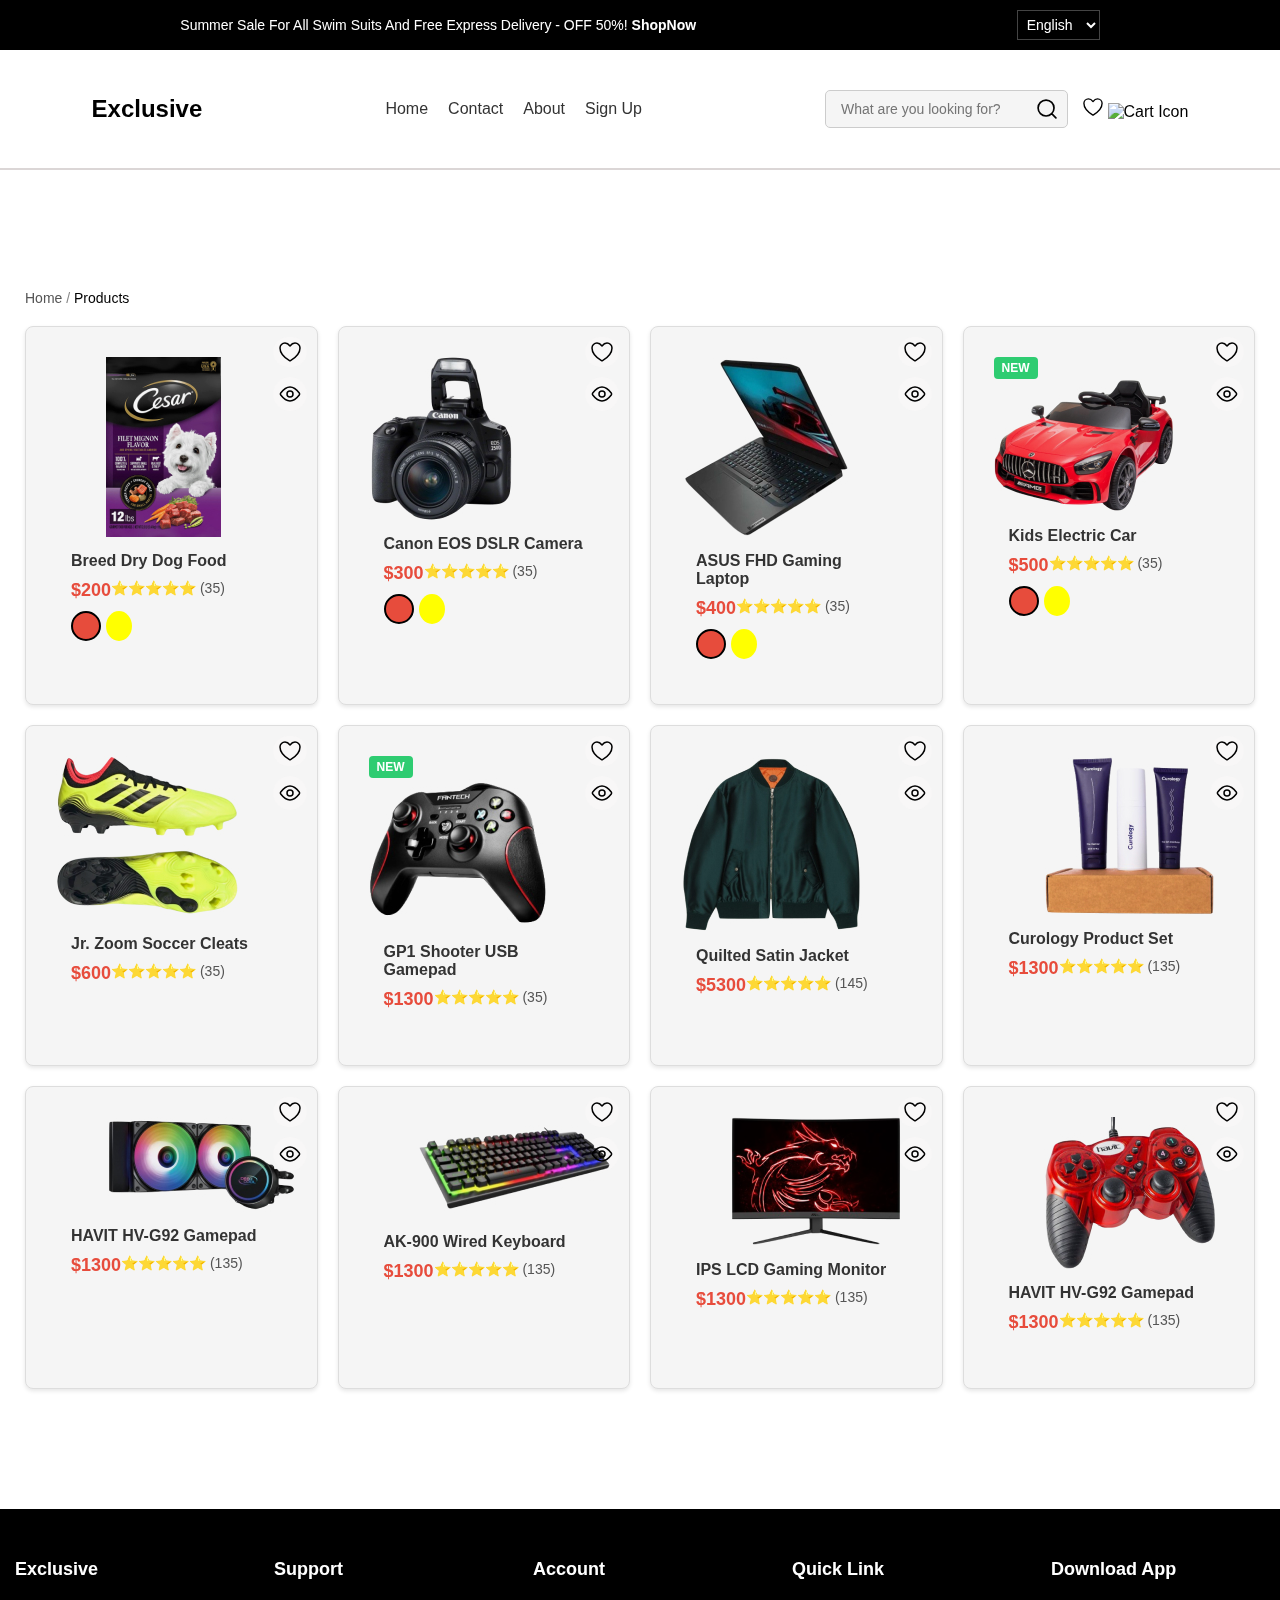
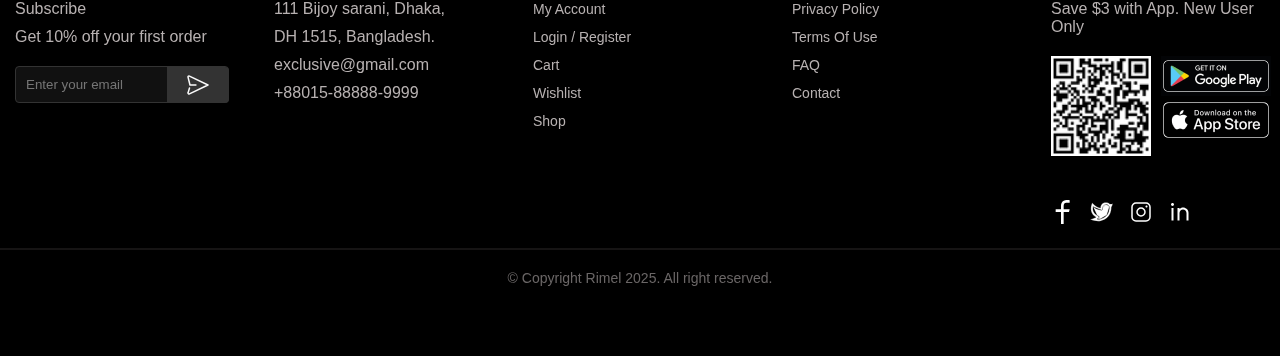
==== commit 4560d086: "last commit" ====
--- a/prodect.html
+++ b/prodect.html
@@ -277,8 +277,8 @@
         <div class="input-group">
           <input type="email" placeholder="Enter your email">
           <button>
-            &
-          </button>
+            <img src="./assets/send.svg" alt="">
+           </button>
         </div>
       </div>
       <div class="footer-section">
@@ -324,10 +324,10 @@
         </div>
 
         <ul class="social-icons">
-          <li><a href="#"><img src="/assets/facebook.svg" alt=""></a></li>
-          <li><a href="#"><img src="/assets/twitter.svg" alt=""></a></li>
-          <li><a href="#"><img src="/assets/icon-instagram.svg" alt=""></a></li>
-          <li><a href="#"><img src="/assets/Icon-Linkedin.svg" alt=""></a></li>
+          <li><a href="https://www.facebook.com/"><img src="/assets/facebook.svg" alt=""></a></li>
+          <li><a href="https://x.com/?lang=en"><img src="/assets/twitter.svg" alt=""></a></li>
+          <li><a href="https://www.instagram.com/?hl=en"><img src="/assets/icon-instagram.svg" alt=""></a></li>
+          <li><a href="https://www.linkedin.com/"><img src="/assets/Icon-Linkedin.svg" alt=""></a></li>
         </ul>
 
       </div>
--- a/css/home.css
+++ b/css/home.css
@@ -7,7 +7,7 @@
 
 body {
     font-family: Arial, sans-serif;
-    background-color: #ffffff;
+    /* background-color: #ffffff; */
 }
 
 /* Header Styling */
@@ -174,7 +174,7 @@
 
 /* Text Section */
 .text_section {
-    max-width: 250px;
+    max-width: 350px;
     display: flex;
     flex-direction: column;
     gap: 20px;
@@ -187,13 +187,12 @@
 
 .product_name {
     font-size: 18px;
-    font-weight: 500;
     margin: 0;
     color: #ccc;
 }
 
 .text_section h1 {
-    font-size: 39px;
+    font-size: 48px;
     font-weight: bold;
     margin: 0;
     line-height: 1.2;
--- a/css/product.css
+++ b/css/product.css
@@ -3,7 +3,7 @@
   font-family: Arial, sans-serif;
   margin: 0;
   padding: 0;
-  background-color: #f9f9f9;
+  
 }
 
 .product-container {
@@ -11,28 +11,29 @@
   margin: 20px auto;
   padding: 20px;
   text-align: center;
+  
 }
 
 .product-grid {
   display: grid;
   grid-template-columns: repeat(auto-fit, minmax(250px, 1fr));
   gap: 20px;
+  
 }
 
 .product-card {
-  background-color: #fff;
+  background-color: #F5F5F5;
   border: 1px solid #ddd;
   padding: 30px;
   border-radius: 8px;
   overflow: hidden;
   text-align: left;
-  box-shadow: 0 2px 4px rgba(0, 0, 0, 0.1);
+  cursor: pointer;
   transition: transform 0.3s ease, box-shadow 0.3s ease;
 }
 
 .product-card:hover {
   transform: translateY(-5px);
-  box-shadow: 0 4px 8px rgba(0, 0, 0, 0.2);
 }
 
 .product-image {
@@ -111,7 +112,7 @@
 }
 
 .view-all-button {
-  padding: 10px 20px;
+  padding: 16px 48px;
   background-color: #e74c3c;
   color: #fff;
   border: none;
@@ -133,7 +134,7 @@
 /* Updated CSS for hover effect */
 .product-card {
   position: relative;
-  background-color: #ffffff;
+  background-color: #F5F5F5; 
   border: 1px solid #ddd;
   border-radius: 8px;
   overflow: hidden;
@@ -141,10 +142,11 @@
   box-shadow: 0 2px 4px rgba(0, 0, 0, 0.1);
   transition: transform 0.3s ease, box-shadow 0.3s ease;
 }
-
+.product-card img{
+  mix-blend-mode: multiply;
+}
 .product-card:hover {
   transform: translateY(-5px);
-  box-shadow: 0 4px 8px rgba(0, 0, 0, 0.2);
 }
 
 .add-to-cart {
--- a/css/container.css
+++ b/css/container.css
@@ -2,9 +2,7 @@
     display: flex;
     flex-wrap: wrap;
     justify-content: center;
-    /* Center items horizontally */
     gap: 0px;
-    /* Ensure there is no gap between items */
     margin-top: 100px;
 }
 
@@ -16,11 +14,11 @@
 }
 
 .icon-container img {
-    width: 70px;
+    width: 60px;
     margin-bottom: 10px;
     background-color: black;
     border: 10px solid #c4c0c0;
-    color: #fff;
+    color: #000000;
     border-radius: 50px;
     padding: 10px;
 }
@@ -32,7 +30,7 @@
 
 .icon-container span {
     font-size: 0.8em;
-    color: #888;
+    color: #000000;
 }
 
 @media (max-width: 768px) {
--- a/css/footer.css
+++ b/css/footer.css
@@ -72,9 +72,11 @@
 }
 
 .input-group button {
+    display: flex;
+    align-items: center;
     background-color: #333;
     border: none;
-    padding: 10px 15px;
+    padding: 8px 20px;
     color: #fff;
     cursor: pointer;
     position: absolute;
@@ -148,6 +150,13 @@
     margin-top: 20px;
 }
 
+@media (max-width: 1080px) {
+
+    .footer-section,
+    .footer-section1 {
+        width: calc(40% - 50px);
+    }
+}
 /* Responsive Styles */
 @media (max-width: 992px) {
 
@@ -155,14 +164,17 @@
     .footer-section1 {
         width: calc(50% - 20px);
     }
+    .app-stores_section{
+        flex-wrap: wrap;
+    }
 }
 
 @media (max-width: 768px) {
 
     .footer-section,
     .footer-section1 {
-        width: 100%;
-        text-align: center;
+        width: 50%;
+        text-align: start;
     }
 
     .input-group {
@@ -176,4 +188,26 @@
     .social-icons {
         justify-content: center;
     }
+    
+}
+@media (max-width: 380px) {
+
+    .footer-section,
+    .footer-section1 {
+        width: 100%;
+        text-align: start;
+    }
+
+    .input-group {
+        justify-content: center;
+    }
+
+    .app-stores {
+        align-items: center;
+    }
+
+    .social-icons {
+        justify-content: center;
+    }
+    
 }--- a/css/banner.css
+++ b/css/banner.css
@@ -2,7 +2,7 @@
 body {
     margin: 0;
     font-family: Arial, sans-serif;
-    background-color: #f4f4f4;
+    /* background-color: #f4f4f4; */
 }
 
 /* Banner Styles */
@@ -25,11 +25,14 @@
     justify-content: center;
     margin-left: 400px;
 }
-
+.promo-text{
+    display: block;
+}
 .promo-text .shop-now {
     color: #ffffff;
     text-decoration: none;
     font-weight: bold;
+    /* display: block; */
 }
 
 .promo-text .shop-now:hover {
@@ -42,4 +45,44 @@
     border: 1px solid #444;
     padding: 5px;
     font-size: 14px;
-}+}
+@media (max-width: 786px) {
+
+    .max-port {
+        display: flex;
+        justify-content: center;
+        margin-left: 100px;
+    }
+    
+    
+    }
+    @media (max-width: 425px) {
+
+        .max-port {
+            display: flex;
+            justify-content: center;
+            margin-left: 100px;
+        }
+        .promo-text .shop-now {
+      
+            display:none;
+        }
+        .promo-text{
+            display:none;
+        }
+        }
+        @media (max-width: 319px) {
+
+            .max-port {
+                display: flex;
+                justify-content: center;
+                margin-left: 50px;
+            }
+            .promo-text .shop-now {
+      
+                display:none;
+            }
+            .promo-text{
+                display:none;
+            }
+            }
